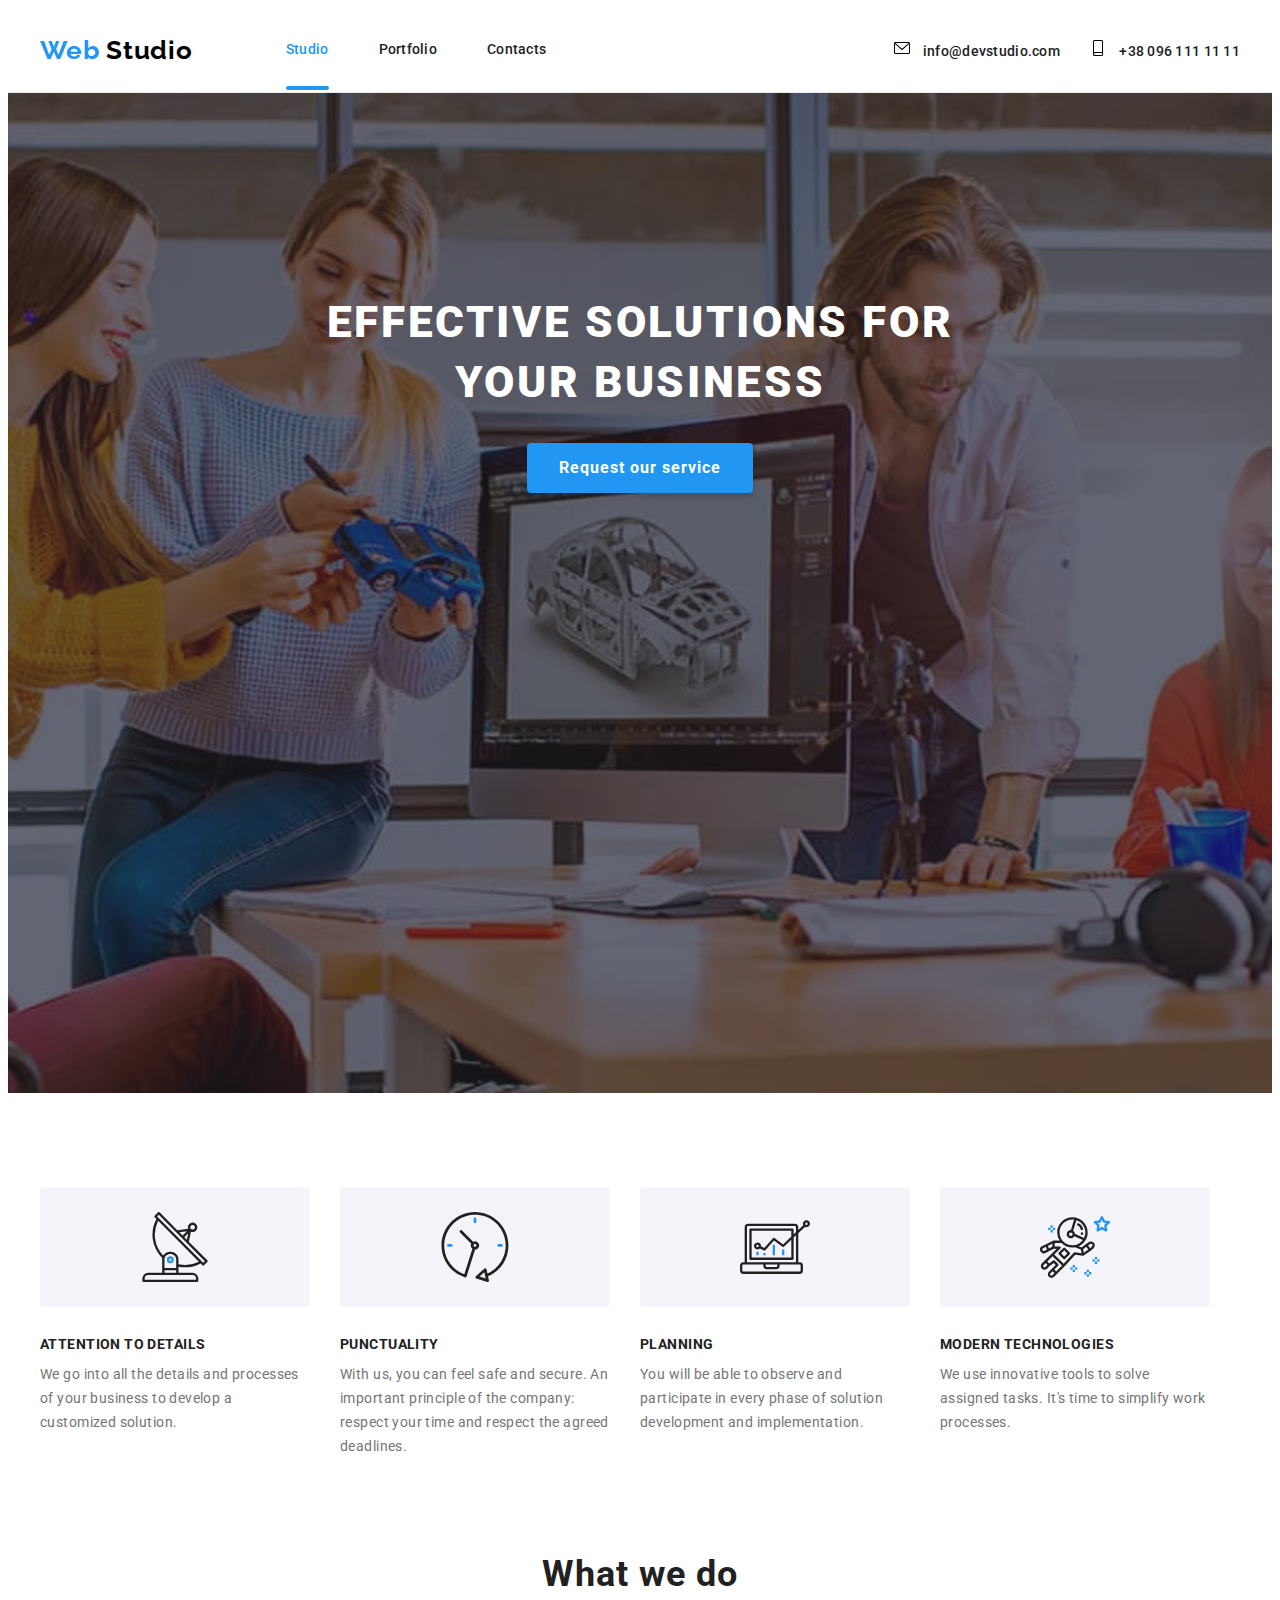
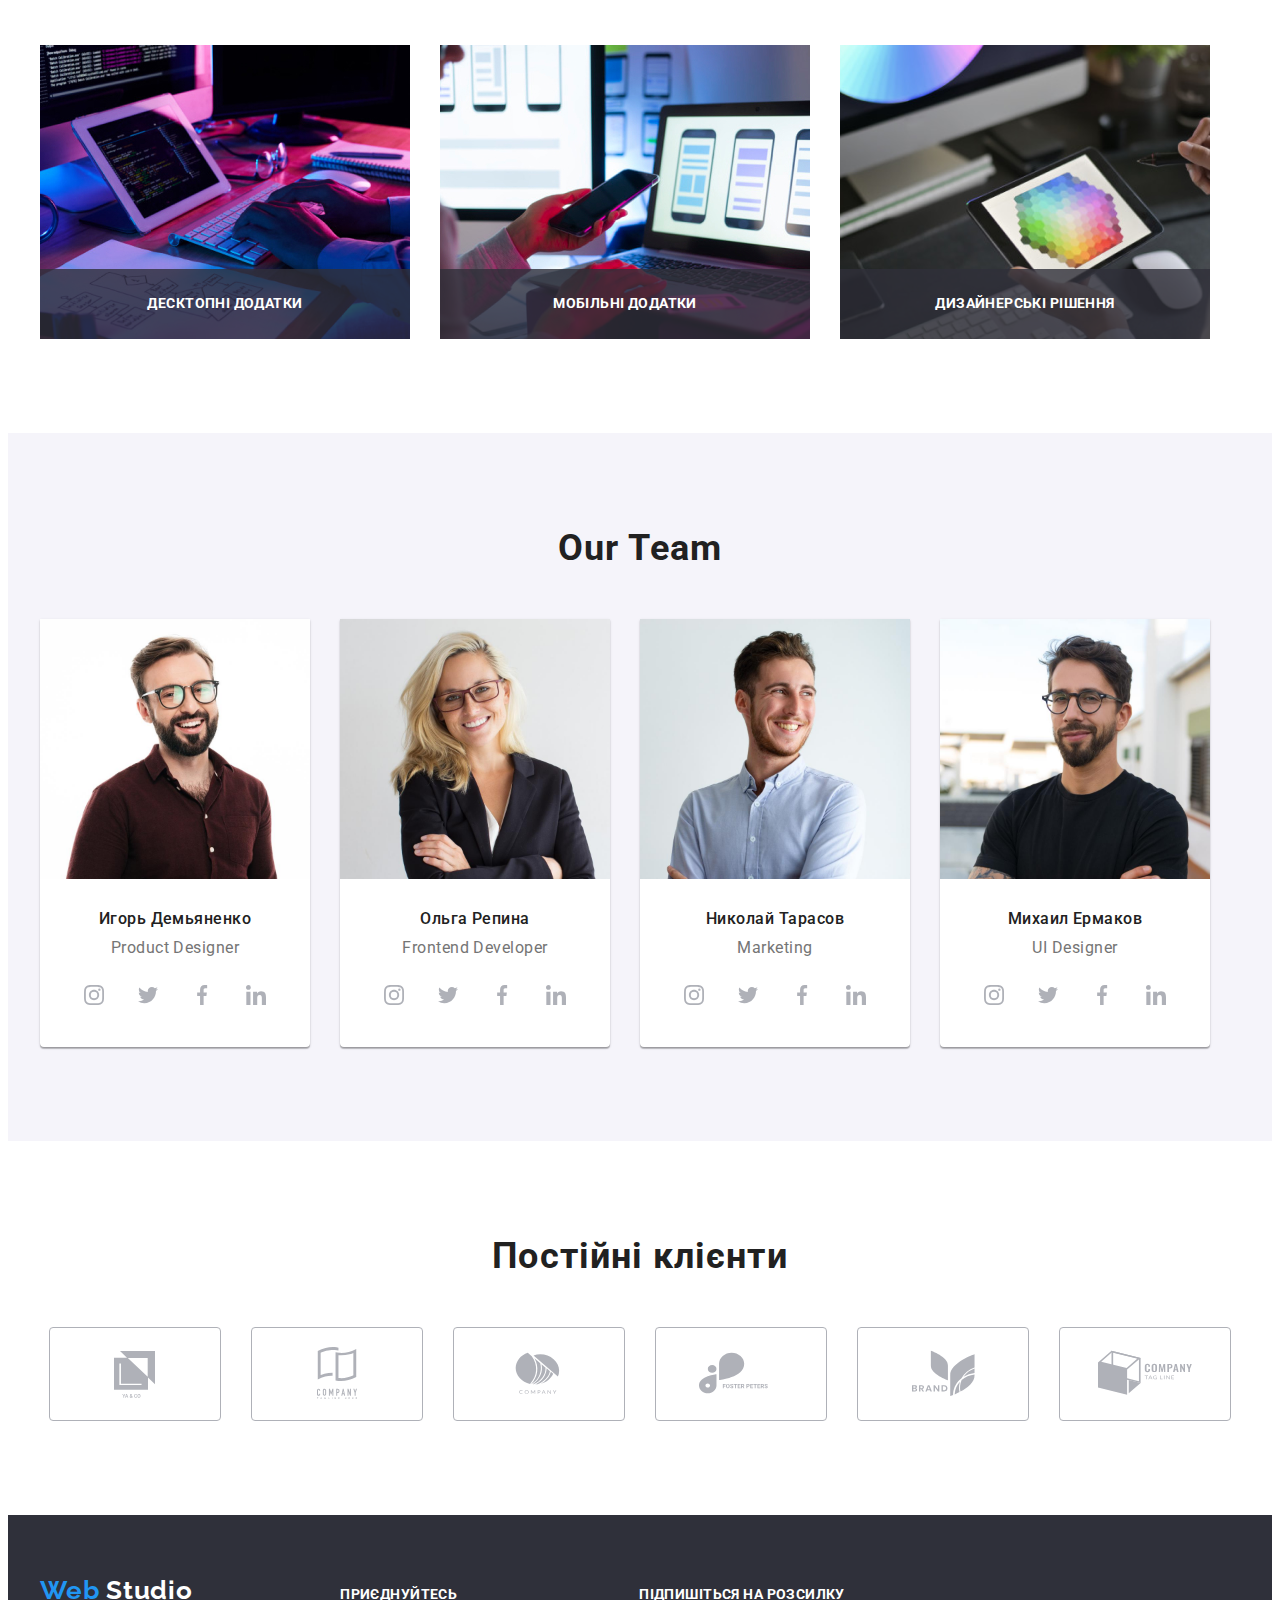
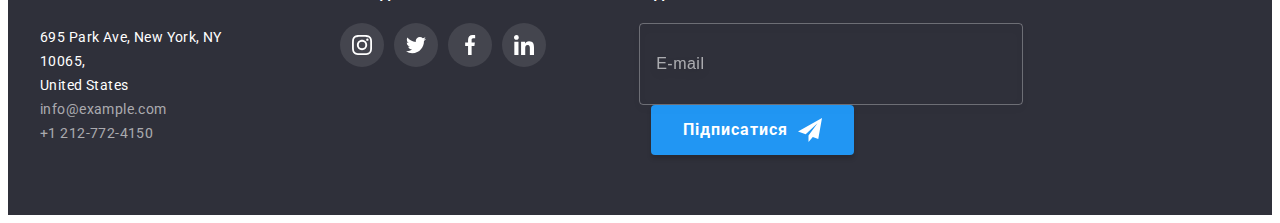
==== index.html @ b2e868fc "Перенес файлы из ДС 06" ====
<!DOCTYPE html>
<html lang="en">
	<head>
		<meta charset="UTF-8" />
		<meta http-equiv="X-UA-Compatible" content="IE=edge" />
		<meta name="viewport" content="width=device-width, initial-scale=1.0" />
		<title>Студия</title>
		<link rel="preconnect" href="https://fonts.googleapis.com" />
		<link rel="preconnect" href="https://fonts.gstatic.com" crossorigin />
		<link
			href="https://fonts.googleapis.com/css2?family=Raleway:wght@700&family=Roboto:wght@400;500;700;900&display=swap"
			rel="stylesheet"
		/>
		<link
			rel="stylesheet"
			href="https://cdnjs.cloudflare.com/ajax/libs/modern-normalize/1.1.0/modern-normalize.min.css"
			integrity="sha512-wpPYUAdjBVSE4KJnH1VR1HeZfpl1ub8YT/NKx4PuQ5NmX2tKuGu6U/JRp5y+Y8XG2tV+wKQpNHVUX03MfMFn9Q=="
			crossorigin="anonymous"
			referrerpolicy="no-referrer"
		/>
		<link rel="stylesheet" href="./css/style.css" />
	</head>
	<body class="page">
		<header class="page-header">
			<div class="container">
				<nav class="main-site-nav">
					<a href="./" class="page-header-logo link">
						Web
						<span>Studio</span>
					</a>
					<ul class="site-nav">
						<li class="item">
							<a href="./" class="site-nav-link current">Studio</a>
						</li>
						<li class="item"><a href="./portfolio.html" class="site-nav-link">Portfolio</a></li>
						<li class="item"><a href="" class="site-nav-link">Contacts</a></li>
					</ul>
				</nav>
				<ul class="auth-nav">
					<li class="item">
						<a href="mailto:info@devstudio.com" class="auth-nav-link">
							<svg class="auth-icons" width="16" height="12">
								<use href="./image/icons.svg#icon-envelope"></use>
							</svg>
							info@devstudio.com
						</a>
					</li>

					<li class="item">
						<a href="tel:+380961111111" class="auth-nav-link">
							<svg class="auth-icons" width="10" height="16">
								<use href="./image/icons.svg#icon-smartphone"></use>
							</svg>
							+38 096 111 11 11
						</a>
					</li>
				</ul>
			</div>
		</header>
		<main>
			<section class="hero-section darkbgr">
				<h1 class="hero-title">
					EFFECTIVE SOLUTIONS FOR
					<br />
					YOUR BUSINESS
				</h1>
				<button data-modal-open type="button" class="hero-button">Request our service</button>
			</section>
			<section class="benefits-section section">
				<div class="container">
					<h2 class="visually-hidden title">Преимущества</h2>
					<ul class="benefits-list">
						<li class="item">
							<div class="benefits-icon">
								<svg width="70" height="70">
									<use href="./image/icons.svg#icon-antenna"></use>
								</svg>
							</div>
							<h3 class="sub-title">ATTENTION TO DETAILS</h3>
							<p class="benefits-section-text">
								We go into all the details and processes of your business to develop a customized solution.
							</p>
						</li>
						<li class="item">
							<div class="benefits-icon">
								<svg width="70" height="70">
									<use href="./image/icons.svg#icon-clock"></use>
								</svg>
							</div>
							<h3 class="sub-title">PUNCTUALITY</h3>
							<p class="benefits-section-text">
								With us, you can feel safe and secure. An important principle of the company: respect your time and
								respect the agreed deadlines.
							</p>
						</li>
						<li class="item">
							<div class="benefits-icon">
								<svg width="70" height="70">
									<use href="./image/icons.svg#icon-diagram"></use>
								</svg>
							</div>
							<h3 class="sub-title">PLANNING</h3>
							<p class="benefits-section-text">
								You will be able to observe and participate in every phase of solution development and implementation.
							</p>
						</li>
						<li class="item">
							<div class="benefits-icon">
								<svg width="70" height="70">
									<use href="./image/icons.svg#icon-astronaut"></use>
								</svg>
							</div>
							<h3 class="sub-title">MODERN TECHNOLOGIES</h3>
							<p class="benefits-section-text">
								We use innovative tools to solve assigned tasks. It's time to simplify work processes.
							</p>
						</li>
					</ul>
				</div>
			</section>
			<section class="work-section section-no-padding">
				<div class="container">
					<h2 class="title">What we do</h2>
					<ul class="work-list">
						<li class="item">
							<img src="./image/box-1.jpg" alt="ipad on the table" width="370" height="294" />
							<div class="black-backgr">
								<p class="black-backgr-title">Десктопні додатки</p>
							</div>
						</li>
						<li class="item">
							<img src="./image/box-2.jpg" alt="iphone in hand" width="370" height="294" />
							<div class="black-backgr">
								<p class="black-backgr-title">Мобільні додатки</p>
							</div>
						</li>
						<li class="item">
							<img src="./image/box-3.png" alt="ipad in hand" width="370" height="294" />
							<div class="black-backgr">
								<p class="black-backgr-title">Дизайнерські рішення</p>
							</div>
						</li>
					</ul>
				</div>
			</section>
			<section class="team-section section">
				<div class="container">
					<h2 class="title">Our Team</h2>
					<ul class="team-list">
						<li class="items">
							<img src="./image/team01.jpg" alt="Product Designer" width="270" height="260" class="team-image" />
							<div class="team-content">
								<h3 class="sub-title">Игорь Демьяненко</h3>
								<p class="team-section-text">Product Designer</p>
								<ul class="team-soc">
									<li class="team-soc-items">
										<a href="" class="team-soc-link">
											<svg class="team-soc-icon" width="20" height="20">
												<use href="./image/icons.svg#icon-instagram"></use>
											</svg>
										</a>
									</li>
									<li class="team-soc-items">
										<a href="" class="team-soc-link">
											<svg class="team-soc-icon" width="20" height="20">
												<use href="./image/icons.svg#icon-twitter"></use>
											</svg>
										</a>
									</li>
									<li class="team-soc-items">
										<a href="" class="team-soc-link">
											<svg class="team-soc-icon" width="20" height="20">
												<use href="./image/icons.svg#icon-facebook"></use>
											</svg>
										</a>
									</li>
									<li class="team-soc-items">
										<a href="" class="team-soc-link">
											<svg class="team-soc-icon" width="20" height="20">
												<use href="./image/icons.svg#icon-linkedin"></use>
											</svg>
										</a>
									</li>
								</ul>
							</div>
						</li>
						<li class="items">
							<img src="./image/team02.jpg" alt="Frontend Developer" width="270" height="260" class="team-image" />
							<div class="team-content">
								<h3 class="sub-title">Ольга Репина</h3>
								<p class="team-section-text">Frontend Developer</p>
								<ul class="team-soc">
									<li class="team-soc-items">
										<a href="" class="team-soc-link">
											<svg class="team-soc-icon" width="20" height="20">
												<use href="./image/icons.svg#icon-instagram"></use>
											</svg>
										</a>
									</li>
									<li class="team-soc-items">
										<a href="" class="team-soc-link">
											<svg class="team-soc-icon" width="20" height="20">
												<use href="./image/icons.svg#icon-twitter"></use>
											</svg>
										</a>
									</li>
									<li class="team-soc-items">
										<a href="" class="team-soc-link">
											<svg class="team-soc-icon" width="20" height="20">
												<use href="./image/icons.svg#icon-facebook"></use>
											</svg>
										</a>
									</li>
									<li class="team-soc-items">
										<a href="" class="team-soc-link">
											<svg class="team-soc-icon" width="20" height="20">
												<use href="./image/icons.svg#icon-linkedin"></use>
											</svg>
										</a>
									</li>
								</ul>
							</div>
						</li>
						<li class="items">
							<img src="./image/team03.jpg" alt="Marketing" width="270" height="260" class="team-image" />
							<div class="team-content">
								<h3 class="sub-title">Николай Тарасов</h3>
								<p class="team-section-text">Marketing</p>
								<ul class="team-soc">
									<li class="team-soc-items">
										<a href="" class="team-soc-link">
											<svg class="team-soc-icon" width="20" height="20">
												<use href="./image/icons.svg#icon-instagram"></use>
											</svg>
										</a>
									</li>
									<li class="team-soc-items">
										<a href="" class="team-soc-link">
											<svg class="team-soc-icon" width="20" height="20">
												<use href="./image/icons.svg#icon-twitter"></use>
											</svg>
										</a>
									</li>
									<li class="team-soc-items">
										<a href="" class="team-soc-link">
											<svg class="team-soc-icon" width="20" height="20">
												<use href="./image/icons.svg#icon-facebook"></use>
											</svg>
										</a>
									</li>
									<li class="team-soc-items">
										<a href="" class="team-soc-link">
											<svg class="team-soc-icon" width="20" height="20">
												<use href="./image/icons.svg#icon-linkedin"></use>
											</svg>
										</a>
									</li>
								</ul>
							</div>
						</li>
						<li class="items">
							<img src="./image/team04.jpg" alt="UI Designer" width="270" height="260" class="team-image" />
							<div class="team-content">
								<h3 class="sub-title">Михаил Ермаков</h3>
								<p class="team-section-text">UI Designer</p>
								<ul class="team-soc">
									<li class="team-soc-items">
										<a href="" class="team-soc-link">
											<svg class="team-soc-icon" width="20" height="20">
												<use href="./image/icons.svg#icon-instagram"></use>
											</svg>
										</a>
									</li>
									<li class="team-soc-items">
										<a href="" class="team-soc-link">
											<svg class="team-soc-icon" width="20" height="20">
												<use href="./image/icons.svg#icon-twitter"></use>
											</svg>
										</a>
									</li>
									<li class="team-soc-items">
										<a href="" class="team-soc-link">
											<svg class="team-soc-icon" width="20" height="20">
												<use href="./image/icons.svg#icon-facebook"></use>
											</svg>
										</a>
									</li>
									<li class="team-soc-items">
										<a href="" class="team-soc-link">
											<svg class="team-soc-icon" width="20" height="20">
												<use href="./image/icons.svg#icon-linkedin"></use>
											</svg>
										</a>
									</li>
								</ul>
							</div>
						</li>
					</ul>
				</div>
			</section>
			<section class="client-section section">
				<div class="container">
					<h2 class="title">Постійні клієнти</h2>
					<ul class="clients">
						<li class="clients-items">
							<a href="" class="clients-link">
								<svg class="clients-icon">
									<use href="./image/icons.svg#icon-Logo0"></use>
								</svg>
							</a>
						</li>
						<li class="clients-items">
							<a href="" class="clients-link">
								<svg class="clients-icon">
									<use href="./image/icons.svg#icon-Logo1"></use>
								</svg>
							</a>
						</li>
						<li class="clients-items">
							<a href="" class="clients-link">
								<svg class="clients-icon">
									<use href="./image/icons.svg#icon-Logo2"></use>
								</svg>
							</a>
						</li>
						<li class="clients-items">
							<a href="" class="clients-link">
								<svg class="clients-icon">
									<use href="./image/icons.svg#icon-Logo3"></use>
								</svg>
							</a>
						</li>
						<li class="clients-items">
							<a href="" class="clients-link">
								<svg class="clients-icon">
									<use href="./image/icons.svg#icon-Logo4"></use>
								</svg>
							</a>
						</li>
						<li class="clients-items">
							<a href="" class="clients-link">
								<svg class="clients-icon">
									<use href="./image/icons.svg#icon-Logo5"></use>
								</svg>
							</a>
						</li>
					</ul>
				</div>
			</section>

			<div data-modal class="backdrop is-hidden">
				<div class="modal">
					<button class="modal-clo" data-modal-close>
						<svg class="modal-icon" width="18" height="18">
							<use href="./image/icons.svg#icon-close-black-18dp-2-1-1"></use>
						</svg>
					</button>
					<form>
						<b class="form-title">Залиште свої дані, ми вам передзвонимо</b>
						<div class="main-form">
							<div class="form-field">
								<label for="name" class="form-label">
									Ім'я
									<span class="input-thumb">
										<input class="form-input" type="text" name="name" id="name" />
										<svg class="form-icon">
											<use href="./image/icons.svg#icon-person-black-18dp-1"></use>
										</svg>
									</span>
								</label>
							</div>
							<div class="form-field">
								<label for="tel">
									Телефон
									<span class="input-thumb">
										<input class="form-input" type="tel" name="tel" id="tel" />
										<svg class="form-icon">
											<use href="./image/icons.svg#icon-phone-black-18dp-1"></use>
										</svg>
									</span>
								</label>
							</div>
							<div class="form-field">
								<label for="mail">
									Пошта
									<span class="input-thumb">
										<input class="form-input" type="email" name="mail" id="mail" />
										<svg class="form-icon">
											<use href="./image/icons.svg#icon-email-black-18dp-1"></use>
										</svg>
									</span>
								</label>
							</div>
							<div class="form-field">
								<label for="comment">Коментар</label>
								<textarea
									class="form-input"
									name="comment"
									id="comment"
									cols="30"
									rows="10"
									placeholder="Введіть текст"
								></textarea>
							</div>
						</div>

						<label class="form-argiment" for="agriment">
							<input class="checkbox" type="checkbox" name="agriment" value="agriment" id="agriment" />
							<span class="check-pict"></span>
							<span>Погоджуюся з розсилкою та приймаю</span>
							<a class="link-agriment" href="">Умови договору</a>
						</label>

						<div class="bottom-field"><button class="hero-button" type="submit">Отправить</button></div>
					</form>
				</div>
			</div>
		</main>

		<footer class="footer darkbgr">
			<div class="container">
				<div class="footer-box">
					<div class="footer-left">
						<a href="./" class="footer-logo link">
							Web
							<span>Studio</span>
						</a>
						<address>
							<p class="address-text">
								695 Park Ave, New York, NY 10065,
								<br />
								United States
							</p>

							<ul class="contacts">
								<li><a href="mailto:info@example.com" class="address-link link">info@example.com</a></li>
								<li><a href="tel:+12127724150" class="address-link link">+1 212-772-4150</a></li>
							</ul>
						</address>
					</div>
					<div class="footer-center">
						<h3 class="sub-title footer-title">приєднуйтесь</h3>
						<ul class="footer-soc">
							<li class="footer-soc-items">
								<a href="" class="footer-soc-link">
									<svg class="footer-soc-icon" width="20" height="20">
										<use href="./image/icons.svg#icon-instagram"></use>
									</svg>
								</a>
							</li>
							<li class="footer-soc-items">
								<a href="" class="footer-soc-link">
									<svg class="footer-soc-icon" width="20" height="20">
										<use href="./image/icons.svg#icon-twitter"></use>
									</svg>
								</a>
							</li>
							<li class="footer-soc-items">
								<a href="" class="footer-soc-link">
									<svg class="footer-soc-icon" width="20" height="20">
										<use href="./image/icons.svg#icon-facebook"></use>
									</svg>
								</a>
							</li>
							<li class="footer-soc-items">
								<a href="" class="footer-soc-link">
									<svg class="footer-soc-icon" width="20" height="20">
										<use href="./image/icons.svg#icon-linkedin"></use>
									</svg>
								</a>
							</li>
						</ul>
					</div>
					<div class="footer-right">
						<h3 class="sub-title footer-title">Підпишіться на розсилку</h3>
						<input class="subscr-form" type="email" name="subscr-form" placeholder="E-mail" />
						<button class="hero-button footer-btn-mrg" type="submit">
							<span class="subscr-thump">
								Підписатися
								<span class="subscr-icon-box">
									<svg class="subscr-icon" width="24" height="24">
										<use href="./image/icons.svg#icon-icon-send"></use>
									</svg>
								</span>
							</span>
						</button>
					</div>
				</div>
			</div>
		</footer>

		<script src="./js/modal.js"></script>
	</body>
</html>
---- css/style.css ----
:root {
	--title-text-color: #212121;
	--primary-text-color: #757575;
	--accent: #2196f3;
	--secondary-background-color: #2f303a;
	--primary-bg-color: #ffffff;
	--icon-gray: #afb1b8;
}

/* основной цвет текста #212121 */
/* вторичный цвет текста #757575 */
/* акцент #2196F3 */
/* вторичный цвет фона #2F303A */

p,
h1,
h2,
h3,
h4,
h5,
h6 {
	margin: 0;
}

ul,
ol {
	margin: 0;
	padding-left: 0;
	list-style: none;
}

address {
	font-style: normal;
}

a {
	color: currentColor;
	text-decoration: none;
}

button {
	cursor: pointer;
}

img {
	display: block;
	max-width: 100%;
	height: auto;
}

body {
	background-color: var(--primary-bg-color);
	color: var(--primary-text-color);
	font-family: Roboto, sans-serif;
}

.link {
	text-decoration: none;
}

.container {
	width: 100%;
	max-width: 1200px;
	/* width: 1200px; */
	margin-left: auto;
	margin-right: auto;
	padding-left: 15px;
	padding-right: 15px;
	/* outline: 2px solid red;*/
}

.visually-hidden {
	position: absolute;
	white-space: nowrap;
	width: 1px;
	height: 1px;
	overflow: hidden;
	border: 0;
	padding: 0;
	clip: rect(0 0 0 0);
	clip-path: inset(50%);
	margin: -1px;
}

.page-header {
	border-bottom: 1px solid #ececec;
}

.page-header > .container,
.site-nav,
.auth-nav,
.main-site-nav {
	display: flex;
	align-items: center;
}

/* .page-header > .container {
	justify-content: center;
} */

/* Site-logo */
.page-header-logo {
	color: var(--accent);
	font-family: Raleway, sans-serif;
	font-weight: 700;
	font-size: 26px;
	line-height: 1.19;
	letter-spacing: 0.03em;
	margin-right: 93px;

	transition-property: opacity;
	transition-duration: 250ms;
	transition-timing-function: cubic-bezier(0.4, 0, 0.2, 1);
}

.page-header-logo span {
	color: #000;
}

.page-header-logo:hover,
.page-header-logo:focus {
	opacity: 0.5;
}

/* Site-nav */

.site-nav {
	gap: 50px;
}

.auth-nav {
	margin-left: auto;
	gap: 30px;
}

.auth-nav-link {
	display: flex;
	display: block;
	align-items: center;
	color: var(--primary-text-color);
}

.auth-icons {
	margin-right: 10px;
	width: 16px;
	height: 16px;
}

.site-nav-link,
.auth-nav-link {
	display: block;
	padding-top: 32px;
	padding-bottom: 32px;
	position: relative;

	color: var(--title-text-color);

	font-weight: 500;
	font-size: 14px;
	line-height: 1.14;
	letter-spacing: 0.02em;

	transition-property: color;
	transition-duration: 250ms;
	transition-timing-function: cubic-bezier(0.4, 0, 0.2, 1);
}

.site-nav-link::after {
	content: "";
	position: absolute;
	left: 0;
	bottom: 0;
	display: block;

	width: 100%;
	height: 4px;
	border-radius: 2px;

	background-color: var(--accent);
	transform: scaleX(0);

	transition-property: transform;
	transition-duration: 250ms;
	transition-timing-function: cubic-bezier(0.4, 0, 0.2, 1);
}

.site-nav-link:hover::after {
	transform: scaleX(1);
}

.site-nav-link:hover,
.site-nav-link:focus {
	color: var(--accent);
}

.auth-nav-link:hover,
.auth-nav-link:focus {
	color: var(--accent);
	fill: var(--accent);
}

.current {
	position: relative;
	color: var(--accent);
}

.current::after {
	content: "";
	position: absolute;
	left: 0;
	display: block;

	width: 100%;
	height: 4px;
	border-radius: 2px;

	background-color: var(--accent);

	transform: scaleX(1);
}

/* Hero */

.hero-section {
	max-width: 1600px;
	height: 600px;
	margin-left: auto;
	margin-right: auto;
	padding: 200px 0px;
	text-align: center;

	background-image: linear-gradient(to right, rgba(47, 48, 58, 0.4), rgba(47, 48, 58, 0.4)),
		url("../image/hero-image.jpg");
	background-size: cover;
	background-repeat: no-repeat;
	background-position: center;
	background-color: var(--secondary-background-color);
}

.hero-title {
	color: var(--primary-bg-color);
	/*outline: 2px solid greenyellow;*/
	font-style: normal;
	font-weight: 900;
	font-size: 44px;
	line-height: 1.36;
	letter-spacing: 0.06em;
	text-transform: uppercase;
	margin-bottom: 30px;
}

.hero-button {
	display: inline-block;
	border: none;
	border-radius: 4px;
	padding: 10px 32px;
	min-width: 200px;

	color: var(--primary-bg-color);
	background-color: var(--accent);
	box-shadow: 0px 4px 4px rgba(0, 0, 0, 0.15);

	font-weight: 700;
	font-size: 16px;
	line-height: 1.89;
	align-items: center;
	letter-spacing: 0.06em;
	font-family: inherit;

	transition-property: border;
	transition-duration: 250ms;
	transition-timing-function: cubic-bezier(0.4, 0, 0.2, 1);
}

.hero-button:hover,
.hero-button:focus {
	cursor: pointer;
	/* border: 2px solid var(--accent); */
}

.section {
	padding-top: 94px;
	padding-bottom: 94px;
}

.section-no-padding {
	padding-bottom: 94px;
}

/* sections title */
.benefits-section .title,
.work-section .title,
.team-section .title,
.client-section .title {
	color: var(--title-text-color);
	font-style: normal;
	font-weight: 700;
	font-size: 36px;
	line-height: 1.17;
	text-align: center;
	letter-spacing: 0.03em;
	margin-bottom: 50px;
}

/* benefits-section */

.benefits-list {
	display: flex;
	gap: 30px;
}

.benefits-list .item {
	width: calc((100%-90px) / 4);
	max-width: 270px;
	/*	outline: 2px solid orange;*/
}

.benefits-icon {
	display: flex;
	align-items: center;
	justify-content: center;
	width: 270px;
	height: 120px;
	background-color: #f5f4fa;
	border-radius: 4px;
	margin-bottom: 30px;
}

.benefits-section .sub-title {
	color: var(--title-text-color);
	font-style: normal;
	font-weight: 700;
	font-size: 14px;
	line-height: 1.14;
	letter-spacing: 0.03em;
	text-transform: uppercase;
	margin-bottom: 10px;
}

.benefits-section-text {
	color: var(--primary-text-color);
	font-size: 14px;
	line-height: 1.71;
	letter-spacing: 0.03em;
}

/* work-section */

.work-list {
	display: flex;
	margin: -15px;
}

.work-list .item {
	width: 370px;
	margin: 15px;
	position: relative;
}

.black-backgr {
	width: 370px;
	height: 70px;
	background-color: rgba(47, 48, 58, 0.8);
	position: absolute;
	left: 0;
	bottom: 0;
}

.black-backgr-title {
	padding: 27px 0px;
	font-weight: 700;
	font-size: 14px;
	line-height: 1.14;
	text-align: center;
	letter-spacing: 0.03em;
	text-transform: uppercase;
	color: #ffffff;
}

/* team-section */

.team-section {
	background-color: #f5f4fa;
}

.team-list {
	display: flex;
	margin: -15px;
}

.team-list .items {
	width: 270px;
	margin: 15px;
	background-color: var(--primary-bg-color);

	box-shadow: 0px 1px 3px rgba(0, 0, 0, 0.12), 0px 1px 1px rgba(0, 0, 0, 0.14), 0px 2px 1px rgba(0, 0, 0, 0.2);
	border-radius: 0px 0px 4px 4px;
}

.team-content {
	padding: 30px 32px;
}

.team-section .sub-title {
	color: var(--title-text-color);
	font-style: normal;
	font-weight: 500;
	font-size: 16px;
	line-height: 1.19;
	text-align: center;
	letter-spacing: 0.03em;
	margin-bottom: 10px;
}

.team-section-text {
	font-size: 16px;
	line-height: 1.19;
	text-align: center;
	letter-spacing: 0.03em;
	margin-bottom: 16px;
}

.team-soc {
	display: flex;
	justify-content: center;
	gap: 10px;
	/*margin-left: auto;
	margin-right: auto;*/
}

.team-soc-link {
	width: 44px;
	height: 44px;
	border-radius: 50%;
	display: block;
	background-color: var(--primary-bg-color);
	display: flex;
	justify-content: center;
	align-items: center;

	transition-property: background-color;
	transition-duration: 250ms;
	transition-timing-function: cubic-bezier(0.4, 0, 0.2, 1);
}

.team-soc-icon {
	fill: var(--icon-gray);

	transition-property: fill;
	transition-duration: 250ms;
	transition-timing-function: cubic-bezier(0.4, 0, 0.2, 1);
}

.team-soc-link:hover,
.team-soc-link:focus {
	background-color: var(--accent);
}

.team-soc-link:hover .team-soc-icon,
.team-soc-link:focus .team-soc-icon {
	fill: var(--primary-bg-color);
}

/* clients-section */

.clients {
	display: flex;
	justify-content: center;
	gap: 30px;
	/*outline: 2px solid greenyellow;*/
}

.clients-link {
	width: 170px;
	height: 92px;
	border: 1px solid var(--icon-gray);
	border-radius: 4px;
	display: block;
	background-color: var(--primary-bg-color);

	display: flex;
	justify-content: center;
	align-items: center;

	transition-property: border;
	transition-duration: 250ms;
	transition-timing-function: cubic-bezier(0.4, 0, 0.2, 1);
}

.clients-icon {
	fill: var(--icon-gray);
	width: 106px;

	transition-property: fill;
	transition-duration: 250ms;
	transition-timing-function: cubic-bezier(0.4, 0, 0.2, 1);
}

.clients-link:hover,
.clients-link:focus {
	border: 1px solid var(--accent);
}

.clients-link:hover .clients-icon,
.clients-link:focus .clients-icon {
	fill: var(--accent);
}

/* address */
.footer {
	padding: 60px 0px;
	background-color: #2f303a;
}

/* Site-logo */
.footer-logo {
	color: var(--accent);
	font-family: Raleway, sans-serif;
	font-weight: 700;
	font-size: 26px;
	line-height: 1.19;
	letter-spacing: 0.03em;
	display: inline-block;
	margin-bottom: 20px;

	transition-property: opacity;
	transition-duration: 250ms;
	transition-timing-function: cubic-bezier(0.4, 0, 0.2, 1);
}

.footer-logo span {
	color: var(--primary-bg-color);
}

.footer-logo:hover,
.footer-logo:focus {
	opacity: 0.6;
}

.address-text {
	color: #ffffff;
	font-size: 14px;
	line-height: 1.71;
	letter-spacing: 0.03em;
	font-style: normal;
}

.address-link {
	color: rgba(255, 255, 255, 0.6);
	font-weight: 400;
	font-size: 14px;
	line-height: 1.71;
	letter-spacing: 0.03em;

	transition-property: color;
	transition-duration: 250ms;
	transition-timing-function: cubic-bezier(0.4, 0, 0.2, 1);
}

.address-link:hover,
.address-link:focus {
	color: #ffffff;
}

.footer-title {
	font-family: "Roboto";
	font-style: normal;
	font-weight: 700;
	font-size: 14px;
	line-height: 1.14;
	letter-spacing: 0.03em;
	text-transform: uppercase;
	color: var(--primary-bg-color);
	margin-top: 12px;
	margin-bottom: 20px;
}

.footer-soc {
	display: flex;
	justify-content: left;
	gap: 10px;
	/*margin-left: auto;
	margin-right: auto;*/
}

.footer-soc-link {
	width: 44px;
	height: 44px;
	border-radius: 50%;
	display: block;
	background-color: rgba(255, 255, 255, 0.1);
	display: flex;
	justify-content: center;
	align-items: center;

	transition-property: background-color;
	transition-duration: 250ms;
	transition-timing-function: cubic-bezier(0.4, 0, 0.2, 1);
}

.footer-soc-icon {
	fill: var(--primary-bg-color);
}

.footer-soc-link:hover,
.footer-soc-link:focus {
	background-color: var(--accent);
}

.footer-soc-link:hover .team-soc-icon,
.footer-soc-link:focus .team-soc-icon {
	fill: var(--primary-bg-color);
}

.footer-box {
	display: flex;
}

.footer-center {
	margin-left: 70px;
}

.footer-right {
	margin-left: 93px;
}

.subscr-form {
	padding: 15px 16px;

	width: 350px;
	height: 50px;

	background-color: transparent;
	border: 1px solid rgba(255, 255, 255, 0.3);
	filter: drop-shadow(0px 4px 4px rgba(0, 0, 0, 0.15));
	border-radius: 4px;
	color: #ffffff;
}

.subscr-form::placeholder {
	font-weight: 400;
	font-size: 16px;
	line-height: 1.25;
	letter-spacing: 0.03em;
	color: rgba(255, 255, 255, 0.6);
}

.subscr-icon-box {
	width: 24px;
	height: 24px;
}

.subscr-icon {
	fill: #ffffff;
}

.subscr-thump {
	display: inline-block;
	display: flex;
	align-items: center;
	gap: 10px;
}

.footer-btn-mrg {
	margin-left: 12px;
}

/* portfolio page */

/* filter section */

.filter-list {
	display: flex;
	justify-content: center;
	align-items: center;
}

.filter-button {
	display: block;
	border: none;
	border-radius: 4px;
	padding: 6px 22px;
	margin-right: 8px;
	margin-bottom: 56px;

	color: var(--title-text-color);
	background-color: #f5f4fa;

	font-weight: 500;
	font-size: 16px;
	line-height: 1.63;
	text-align: center;
	letter-spacing: 0.03em;
	font-family: inherit;
	border: none;

	transition-property: background-color;
	transition-duration: 250ms;
	transition-timing-function: cubic-bezier(0.4, 0, 0.2, 1);
}

.filter-button:hover,
.filter-button:focus {
	background-color: var(--accent);
	color: var(--primary-bg-color);
	box-shadow: 0px 1px 3px rgba(0, 0, 0, 0.12), 0px 1px 1px rgba(0, 0, 0, 0.14), 0px 2px 1px rgba(0, 0, 0, 0.2);

	cursor: pointer;
}

/* cards */

.card-set {
	display: flex;
	flex-wrap: wrap;
	justify-content: center;
	align-items: center;
	margin: -15px;
}

.card-set > .item {
	flex-basis: calc(100% / 3 -30px);
	margin: 15px;
}

.card-thumb {
	display: inline-block;
	position: relative;
	overflow: hidden;
}

/* .card-thumb::before {
	position: absolute;
	content: "";
	top: 0;
	left: 0;

	width: 100%;
	height: 100%;
	background-color: var(--accent);
	opacity: 0;
} */

.blue-bcgr {
	position: absolute;
	top: 0;
	left: 0;

	width: 100%;
	height: 100%;
	padding: 63px 24px;

	background-color: var(--accent);
	opacity: 0.9;

	transform: translateY(100%);

	transition-property: transform;
	transition-duration: 250ms;
	transition-timing-function: cubic-bezier(0.4, 0, 0.2, 1);
}

.blue-text {
	font-weight: 400;
	font-size: 18px;
	line-height: 1.56;
	letter-spacing: 0.03em;

	color: #ffffff;
}

.filter-section .card-header {
	margin-bottom: 4px;

	color: var(--title-text-color);
	font-style: normal;
	font-weight: 700;
	font-size: 18px;
	line-height: 2;
	letter-spacing: 0.06em;
}

.card .card-text {
	font-weight: 400;
	font-size: 16px;
	line-height: 1.88;
	letter-spacing: 0.03em;
}

.card-content {
	padding: 20px 24px;
	border: 1px solid #eeeeee;
}

.card-set > .item:hover {
	box-shadow: 0px 1px 3px rgba(0, 0, 0, 0.12), 0px 1px 1px rgba(0, 0, 0, 0.14), 0px 2px 1px rgba(0, 0, 0, 0.2);
}

.card-set > .item:hover .blue-bcgr {
	transform: translateY(0%);
}

/* modal */

.backdrop {
	position: fixed;
	top: 0;
	left: 0;
	width: 100%;
	height: 100%;
	background-color: rgba(0, 0, 0, 0.2);

	transition: opacity 250ms cubic-bezier(0.4, 0, 0.2, 1), visibility 250ms cubic-bezier(0.4, 0, 0.2, 1);
}

.backdrop.is-hidden {
	opacity: 0;
	pointer-events: none;
	visibility: hidden;
}

.backdrop.is-hidden .modal {
	transform: translate(-50%, -50%) scale(0.8);
}

.modal {
	position: absolute;
	top: 50%;
	left: 50%;
	transform: translate(-50%, -50%) scale(1);

	min-width: 528px;
	min-height: 581px;
	padding: 40px;

	box-shadow: 0px 1px 3px rgba(0, 0, 0, 0.12), 0px 1px 1px rgba(0, 0, 0, 0.14), 0px 2px 1px rgba(0, 0, 0, 0.2);
	border-radius: 4px;
	background-color: #ffffff;

	transition: transform 250ms cubic-bezier(0.4, 0, 0.2, 1);
}

.modal-clo {
	position: absolute;
	top: 8px;
	right: 8px;

	width: 30px;
	height: 30px;

	background-color: #ffffff;
	border: 1px solid rgba(0, 0, 0, 0.1);
	border-radius: 50%;
}

.modal-icon {
	position: absolute;
	top: 50%;
	left: 50%;
	transform: translate(-50%, -50%);
	fill: #000;
}

.modal-icon:hover {
	fill: var(--accent);
}

.form {
	position: absolute;
}

.form-title {
	display: block;
	margin-bottom: 12px;

	font-style: normal;
	font-weight: 700;
	font-size: 20px;
	line-height: 1.15;
	text-align: center;
	letter-spacing: 0.03em;

	color: var(--title-text-color);
}

.form-field {
	display: flex;

	flex-direction: column;
	margin-bottom: 10px;

	width: 100%;
}

.form-field label {
	display: block;
	font-weight: 400;
	font-size: 12px;
	line-height: 1.17;
	letter-spacing: 0.01em;

	color: #757575;
}

.input-thumb {
	position: relative;
}

.form-input {
	padding: 12px 42px;
	width: 100%;
	margin-top: 4px;
	margin-bottom: 10px;

	font-style: normal;
	font-weight: 400;
	font-size: 12px;
	line-height: 1.17;
	letter-spacing: 0.01em;

	outline: transparent;
	color: #757575;
	border: 1px solid rgba(33, 33, 33, 0.2);
	border-radius: 4px;

	transition: border 250ms cubic-bezier(0.4, 0, 0.2, 1);
}

.form-icon {
	position: absolute;
	top: 50%;
	left: 12px;

	width: 18px;
	height: 18px;
	fill: var(--title-text-color);

	transform: translateY(-50%);
	transition: fill 250ms cubic-bezier(0.4, 0, 0.2, 1);
}

.form-input:focus + .form-icon {
	fill: var(--accent);
}

.form-input:focus {
	background-origin: border-box;
	border: 1px solid var(--accent);
}

.form-field textarea {
	padding: 16px 12px;
	resize: none;

	width: 448px;
	max-height: 120px;

	color: #757575;
	border: 1px solid rgba(33, 33, 33, 0.2);
	border-radius: 4px;
}

.form-field textarea::placeholder {
	color: rgba(117, 117, 117, 0.5);
}

.form-argiment {
	position: relative;
	display: block;
	display: flex;
	margin-top: 20px;
	margin-bottom: 30px;
	justify-content: center;
	align-items: center;
	gap: 4px;

	font-weight: 400;
	font-size: 14px;
	line-height: 1.71;
	letter-spacing: 0.03em;

	color: #757575;
}

.form-argiment span {
	margin-left: 8.38px;
}

.link-agriment {
	color: var(--accent);
	text-decoration: underline;
}

.checkbox {
	-webkit-appearance: none;
	-moz-appearance: none;
	appearance: none;
	display: block;

	position: absolute;
	top: 50%;
	left: 0;
	transform: translateY(-50%);
}

.check-pict {
	display: block;
	position: absolute;
	top: 50%;
	left: 0;
	margin-left: 12px;
	width: 16px;
	height: 15px;
	transform: translateY(-50%);

	border: 2px solid var(--title-text-color);
	border-radius: 2px;
}

.checkbox:checked + .check-pict {
	background-image: url(../image/icon-check.svg);
	background-size: contain;
	background-origin: border-box;
	border: none;
	fill: #2196f3;
}

.bottom-field {
	text-align: center;
}
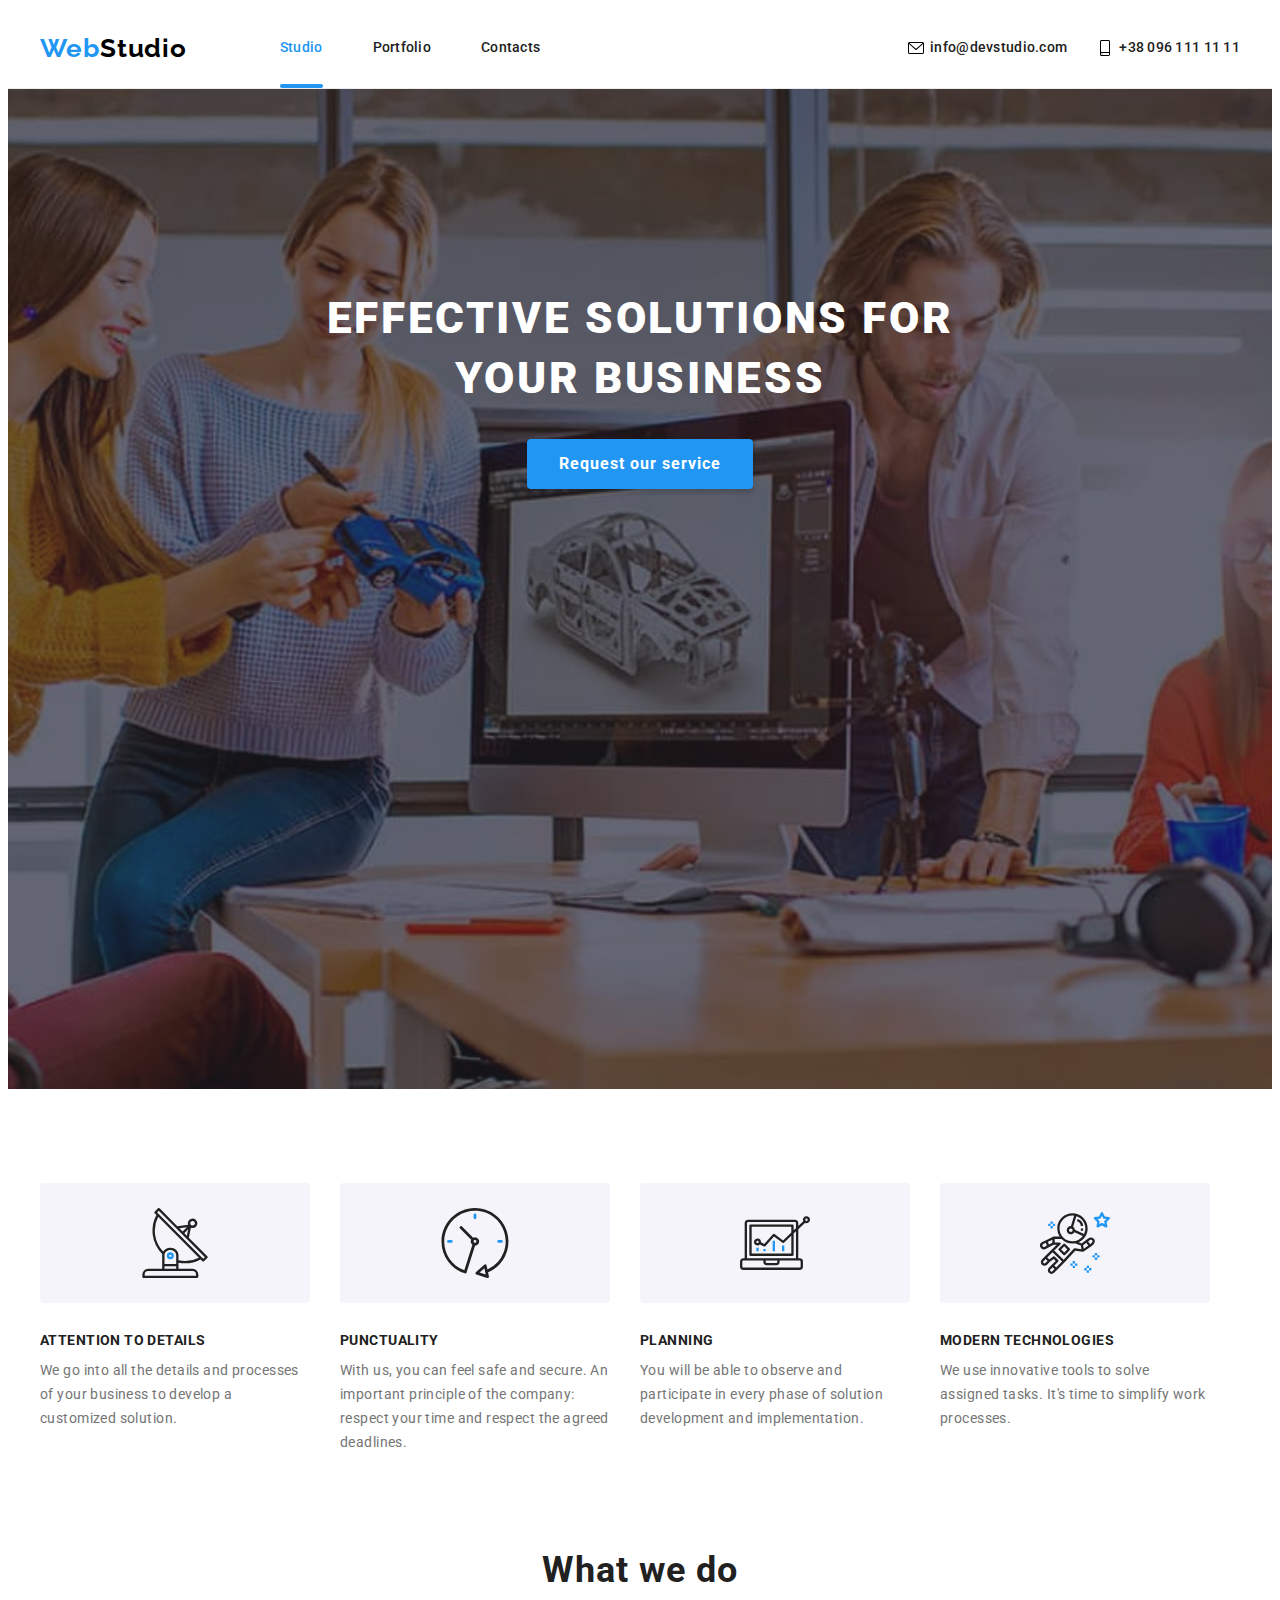
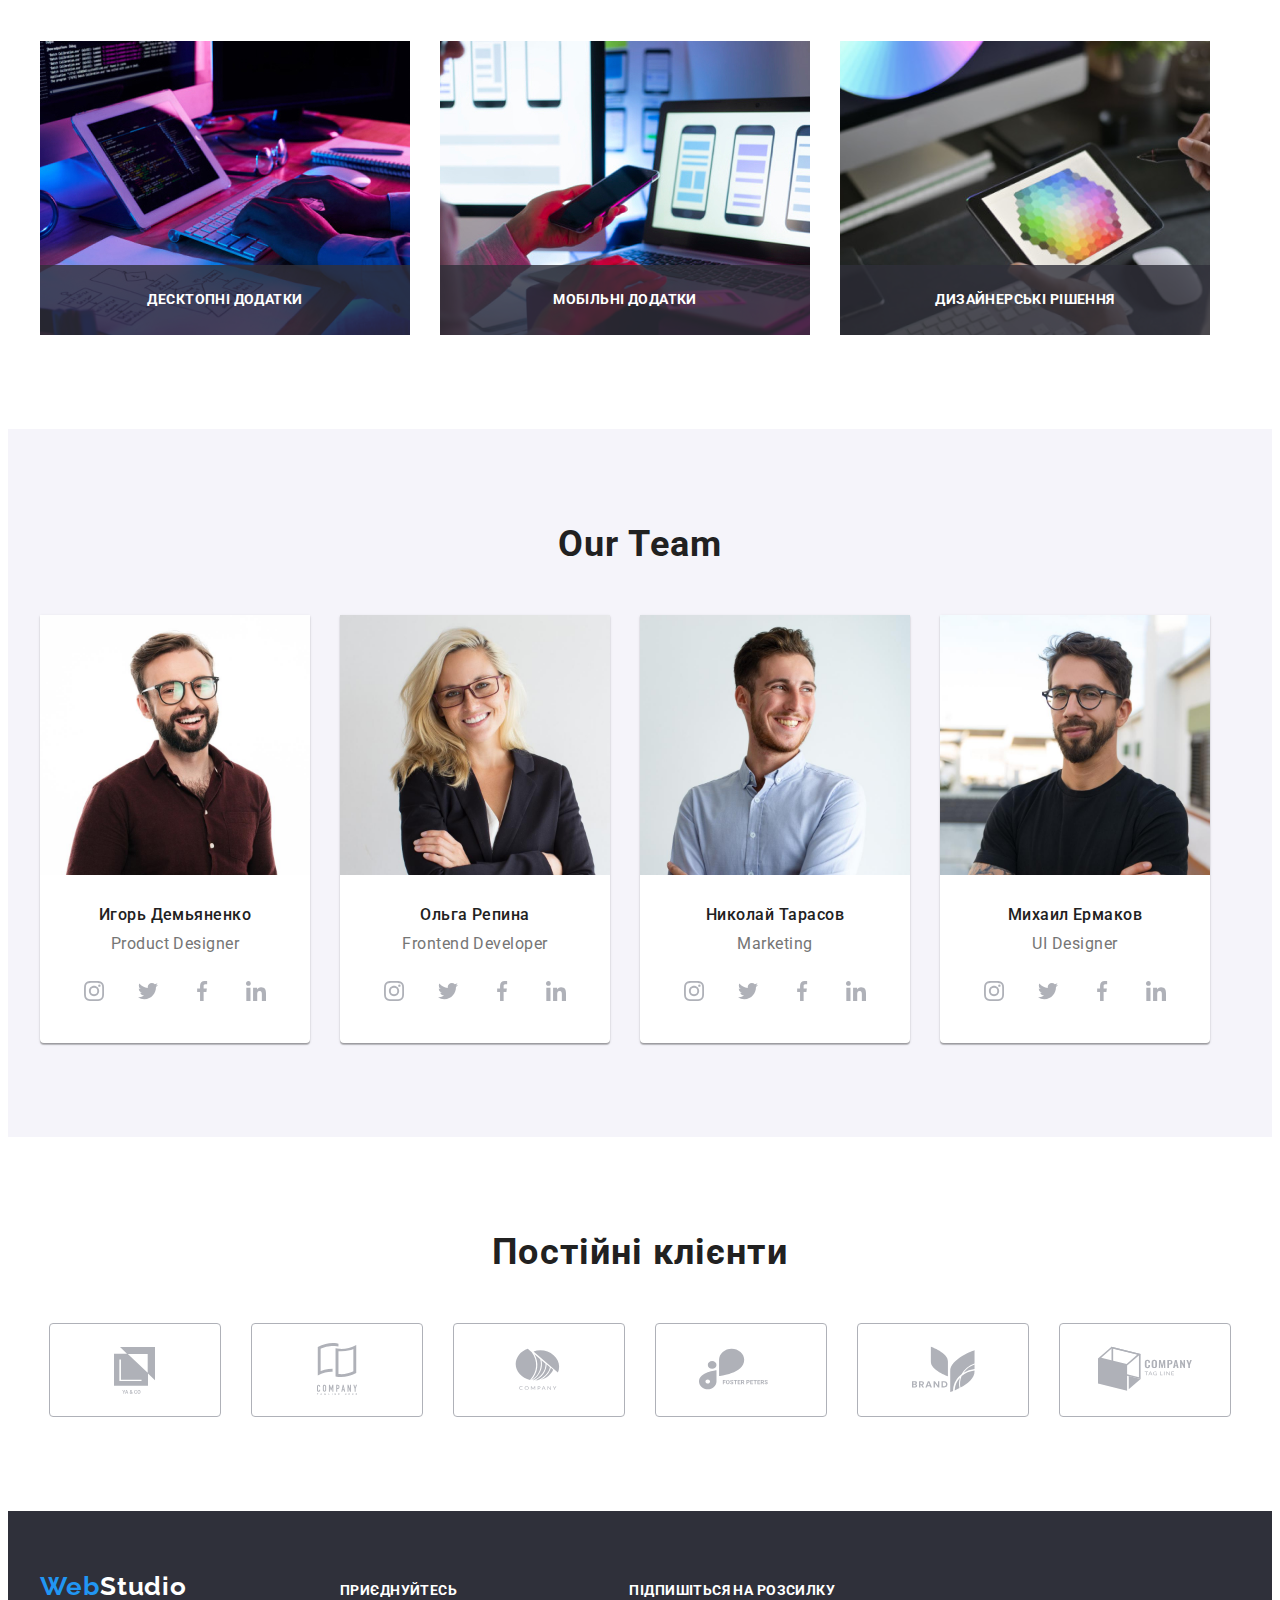
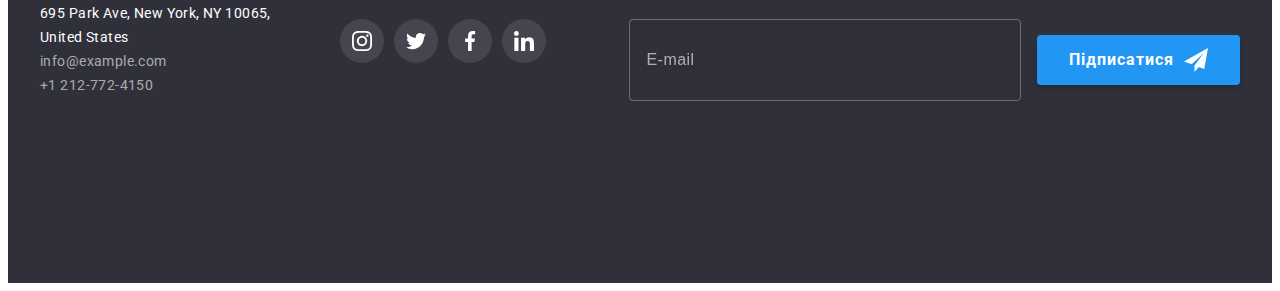
==== commit 74320afe: "добавил SASS и ВЕМ на main" ====
--- a/index.html
+++ b/index.html
@@ -18,165 +18,166 @@
 			crossorigin="anonymous"
 			referrerpolicy="no-referrer"
 		/>
-		<link rel="stylesheet" href="./css/style.css" />
+		<!--		<link rel="stylesheet" href="./css/style.css" /> -->
+		<link rel="stylesheet" href="./css/main.min.css" />
 	</head>
 	<body class="page">
-		<header class="page-header">
+		<header class="header">
 			<div class="container">
-				<nav class="main-site-nav">
-					<a href="./" class="page-header-logo link">
+				<nav class="navigation">
+					<a href="./" class="logo link">
 						Web
 						<span>Studio</span>
 					</a>
-					<ul class="site-nav">
-						<li class="item">
-							<a href="./" class="site-nav-link current">Studio</a>
-						</li>
-						<li class="item"><a href="./portfolio.html" class="site-nav-link">Portfolio</a></li>
-						<li class="item"><a href="" class="site-nav-link">Contacts</a></li>
+					<ul class="navigation__list">
+						<li class="item">
+							<a href="./" class="navigation__link current">Studio</a>
+						</li>
+						<li class="item"><a href="./portfolio.html" class="navigation__link">Portfolio</a></li>
+						<li class="item"><a href="" class="navigation__link">Contacts</a></li>
 					</ul>
 				</nav>
-				<ul class="auth-nav">
-					<li class="item">
-						<a href="mailto:info@devstudio.com" class="auth-nav-link">
-							<svg class="auth-icons" width="16" height="12">
+				<ul class="contacts">
+					<li class="contacts__item">
+						<a href="mailto:info@devstudio.com" class="contacts__link">
+							<svg class="contacts__icon" width="16" height="12">
 								<use href="./image/icons.svg#icon-envelope"></use>
 							</svg>
-							info@devstudio.com
+							<span class="contacts__text">info@devstudio.com</span>
 						</a>
 					</li>
 
-					<li class="item">
-						<a href="tel:+380961111111" class="auth-nav-link">
-							<svg class="auth-icons" width="10" height="16">
+					<li class="contacts__item">
+						<a href="tel:+380961111111" class="contacts__link">
+							<svg class="contacts__icon" width="10" height="16">
 								<use href="./image/icons.svg#icon-smartphone"></use>
 							</svg>
-							+38 096 111 11 11
+							<span class="contacts__text">+38 096 111 11 11</span>
 						</a>
 					</li>
 				</ul>
 			</div>
 		</header>
 		<main>
-			<section class="hero-section darkbgr">
-				<h1 class="hero-title">
+			<section class="hero darkbgr">
+				<h1 class="hero__title">
 					EFFECTIVE SOLUTIONS FOR
 					<br />
 					YOUR BUSINESS
 				</h1>
-				<button data-modal-open type="button" class="hero-button">Request our service</button>
+				<button data-modal-open type="button" class="btn">Request our service</button>
 			</section>
-			<section class="benefits-section section">
+			<section class="benefits section">
 				<div class="container">
 					<h2 class="visually-hidden title">Преимущества</h2>
-					<ul class="benefits-list">
-						<li class="item">
-							<div class="benefits-icon">
+					<ul class="benefits__list">
+						<li class="item">
+							<div class="benefits__icon">
 								<svg width="70" height="70">
 									<use href="./image/icons.svg#icon-antenna"></use>
 								</svg>
 							</div>
-							<h3 class="sub-title">ATTENTION TO DETAILS</h3>
-							<p class="benefits-section-text">
+							<h3 class="benefits__subtitle">ATTENTION TO DETAILS</h3>
+							<p class="benefits__text">
 								We go into all the details and processes of your business to develop a customized solution.
 							</p>
 						</li>
 						<li class="item">
-							<div class="benefits-icon">
+							<div class="benefits__icon">
 								<svg width="70" height="70">
 									<use href="./image/icons.svg#icon-clock"></use>
 								</svg>
 							</div>
-							<h3 class="sub-title">PUNCTUALITY</h3>
-							<p class="benefits-section-text">
+							<h3 class="benefits__subtitle">PUNCTUALITY</h3>
+							<p class="benefits__text">
 								With us, you can feel safe and secure. An important principle of the company: respect your time and
 								respect the agreed deadlines.
 							</p>
 						</li>
 						<li class="item">
-							<div class="benefits-icon">
+							<div class="benefits__icon">
 								<svg width="70" height="70">
 									<use href="./image/icons.svg#icon-diagram"></use>
 								</svg>
 							</div>
-							<h3 class="sub-title">PLANNING</h3>
-							<p class="benefits-section-text">
+							<h3 class="benefits__subtitle">PLANNING</h3>
+							<p class="benefits__text">
 								You will be able to observe and participate in every phase of solution development and implementation.
 							</p>
 						</li>
 						<li class="item">
-							<div class="benefits-icon">
+							<div class="benefits__icon">
 								<svg width="70" height="70">
 									<use href="./image/icons.svg#icon-astronaut"></use>
 								</svg>
 							</div>
-							<h3 class="sub-title">MODERN TECHNOLOGIES</h3>
-							<p class="benefits-section-text">
+							<h3 class="benefits__subtitle">MODERN TECHNOLOGIES</h3>
+							<p class="benefits__text">
 								We use innovative tools to solve assigned tasks. It's time to simplify work processes.
 							</p>
 						</li>
 					</ul>
 				</div>
 			</section>
-			<section class="work-section section-no-padding">
+			<section class="work section-no-padding">
 				<div class="container">
 					<h2 class="title">What we do</h2>
-					<ul class="work-list">
+					<ul class="work__list">
 						<li class="item">
 							<img src="./image/box-1.jpg" alt="ipad on the table" width="370" height="294" />
-							<div class="black-backgr">
-								<p class="black-backgr-title">Десктопні додатки</p>
+							<div class="work__backgr">
+								<p class="work__backgr-title">Десктопні додатки</p>
 							</div>
 						</li>
 						<li class="item">
 							<img src="./image/box-2.jpg" alt="iphone in hand" width="370" height="294" />
-							<div class="black-backgr">
-								<p class="black-backgr-title">Мобільні додатки</p>
+							<div class="work__backgr">
+								<p class="work__backgr-title">Мобільні додатки</p>
 							</div>
 						</li>
 						<li class="item">
 							<img src="./image/box-3.png" alt="ipad in hand" width="370" height="294" />
-							<div class="black-backgr">
-								<p class="black-backgr-title">Дизайнерські рішення</p>
+							<div class="work__backgr">
+								<p class="work__backgr-title">Дизайнерські рішення</p>
 							</div>
 						</li>
 					</ul>
 				</div>
 			</section>
-			<section class="team-section section">
+			<section class="team section">
 				<div class="container">
 					<h2 class="title">Our Team</h2>
-					<ul class="team-list">
+					<ul class="team__list">
 						<li class="items">
 							<img src="./image/team01.jpg" alt="Product Designer" width="270" height="260" class="team-image" />
-							<div class="team-content">
-								<h3 class="sub-title">Игорь Демьяненко</h3>
-								<p class="team-section-text">Product Designer</p>
-								<ul class="team-soc">
-									<li class="team-soc-items">
-										<a href="" class="team-soc-link">
-											<svg class="team-soc-icon" width="20" height="20">
+							<div class="team__content">
+								<h3 class="team__subtitle">Игорь Демьяненко</h3>
+								<p class="team__text">Product Designer</p>
+								<ul class="soc">
+									<li>
+										<a href="" class="soc__link">
+											<svg class="soc__icon" width="20" height="20">
 												<use href="./image/icons.svg#icon-instagram"></use>
 											</svg>
 										</a>
 									</li>
-									<li class="team-soc-items">
-										<a href="" class="team-soc-link">
-											<svg class="team-soc-icon" width="20" height="20">
+									<li>
+										<a href="" class="soc__link">
+											<svg class="soc__icon" width="20" height="20">
 												<use href="./image/icons.svg#icon-twitter"></use>
 											</svg>
 										</a>
 									</li>
-									<li class="team-soc-items">
-										<a href="" class="team-soc-link">
-											<svg class="team-soc-icon" width="20" height="20">
+									<li>
+										<a href="" class="soc__link">
+											<svg class="soc__icon" width="20" height="20">
 												<use href="./image/icons.svg#icon-facebook"></use>
 											</svg>
 										</a>
 									</li>
-									<li class="team-soc-items">
-										<a href="" class="team-soc-link">
-											<svg class="team-soc-icon" width="20" height="20">
+									<li>
+										<a href="" class="soc__link">
+											<svg class="soc__icon" width="20" height="20">
 												<use href="./image/icons.svg#icon-linkedin"></use>
 											</svg>
 										</a>
@@ -186,34 +187,34 @@
 						</li>
 						<li class="items">
 							<img src="./image/team02.jpg" alt="Frontend Developer" width="270" height="260" class="team-image" />
-							<div class="team-content">
-								<h3 class="sub-title">Ольга Репина</h3>
-								<p class="team-section-text">Frontend Developer</p>
-								<ul class="team-soc">
-									<li class="team-soc-items">
-										<a href="" class="team-soc-link">
-											<svg class="team-soc-icon" width="20" height="20">
+							<div class="team__content">
+								<h3 class="team__subtitle">Ольга Репина</h3>
+								<p class="team__text">Frontend Developer</p>
+								<ul class="soc">
+									<li>
+										<a href="" class="soc__link">
+											<svg class="soc__icon" width="20" height="20">
 												<use href="./image/icons.svg#icon-instagram"></use>
 											</svg>
 										</a>
 									</li>
-									<li class="team-soc-items">
-										<a href="" class="team-soc-link">
-											<svg class="team-soc-icon" width="20" height="20">
+									<li>
+										<a href="" class="soc__link">
+											<svg class="soc__icon" width="20" height="20">
 												<use href="./image/icons.svg#icon-twitter"></use>
 											</svg>
 										</a>
 									</li>
-									<li class="team-soc-items">
-										<a href="" class="team-soc-link">
-											<svg class="team-soc-icon" width="20" height="20">
+									<li>
+										<a href="" class="soc__link">
+											<svg class="soc__icon" width="20" height="20">
 												<use href="./image/icons.svg#icon-facebook"></use>
 											</svg>
 										</a>
 									</li>
-									<li class="team-soc-items">
-										<a href="" class="team-soc-link">
-											<svg class="team-soc-icon" width="20" height="20">
+									<li>
+										<a href="" class="soc__link">
+											<svg class="soc__icon" width="20" height="20">
 												<use href="./image/icons.svg#icon-linkedin"></use>
 											</svg>
 										</a>
@@ -223,34 +224,34 @@
 						</li>
 						<li class="items">
 							<img src="./image/team03.jpg" alt="Marketing" width="270" height="260" class="team-image" />
-							<div class="team-content">
-								<h3 class="sub-title">Николай Тарасов</h3>
-								<p class="team-section-text">Marketing</p>
-								<ul class="team-soc">
-									<li class="team-soc-items">
-										<a href="" class="team-soc-link">
-											<svg class="team-soc-icon" width="20" height="20">
+							<div class="team__content">
+								<h3 class="team__subtitle">Николай Тарасов</h3>
+								<p class="team__text">Marketing</p>
+								<ul class="soc">
+									<li>
+										<a href="" class="soc__link">
+											<svg class="soc__icon" width="20" height="20">
 												<use href="./image/icons.svg#icon-instagram"></use>
 											</svg>
 										</a>
 									</li>
-									<li class="team-soc-items">
-										<a href="" class="team-soc-link">
-											<svg class="team-soc-icon" width="20" height="20">
+									<li>
+										<a href="" class="soc__link">
+											<svg class="soc__icon" width="20" height="20">
 												<use href="./image/icons.svg#icon-twitter"></use>
 											</svg>
 										</a>
 									</li>
-									<li class="team-soc-items">
-										<a href="" class="team-soc-link">
-											<svg class="team-soc-icon" width="20" height="20">
+									<li>
+										<a href="" class="soc__link">
+											<svg class="soc__icon" width="20" height="20">
 												<use href="./image/icons.svg#icon-facebook"></use>
 											</svg>
 										</a>
 									</li>
-									<li class="team-soc-items">
-										<a href="" class="team-soc-link">
-											<svg class="team-soc-icon" width="20" height="20">
+									<li>
+										<a href="" class="soc__link">
+											<svg class="soc__icon" width="20" height="20">
 												<use href="./image/icons.svg#icon-linkedin"></use>
 											</svg>
 										</a>
@@ -260,34 +261,34 @@
 						</li>
 						<li class="items">
 							<img src="./image/team04.jpg" alt="UI Designer" width="270" height="260" class="team-image" />
-							<div class="team-content">
-								<h3 class="sub-title">Михаил Ермаков</h3>
-								<p class="team-section-text">UI Designer</p>
-								<ul class="team-soc">
-									<li class="team-soc-items">
-										<a href="" class="team-soc-link">
-											<svg class="team-soc-icon" width="20" height="20">
+							<div class="team__content">
+								<h3 class="team__subtitle">Михаил Ермаков</h3>
+								<p class="team__text">UI Designer</p>
+								<ul class="soc">
+									<li>
+										<a href="" class="soc__link">
+											<svg class="soc__icon" width="20" height="20">
 												<use href="./image/icons.svg#icon-instagram"></use>
 											</svg>
 										</a>
 									</li>
-									<li class="team-soc-items">
-										<a href="" class="team-soc-link">
-											<svg class="team-soc-icon" width="20" height="20">
+									<li>
+										<a href="" class="soc__link">
+											<svg class="soc__icon" width="20" height="20">
 												<use href="./image/icons.svg#icon-twitter"></use>
 											</svg>
 										</a>
 									</li>
-									<li class="team-soc-items">
-										<a href="" class="team-soc-link">
-											<svg class="team-soc-icon" width="20" height="20">
+									<li>
+										<a href="" class="soc__link">
+											<svg class="soc__icon" width="20" height="20">
 												<use href="./image/icons.svg#icon-facebook"></use>
 											</svg>
 										</a>
 									</li>
-									<li class="team-soc-items">
-										<a href="" class="team-soc-link">
-											<svg class="team-soc-icon" width="20" height="20">
+									<li>
+										<a href="" class="soc__link">
+											<svg class="soc__icon" width="20" height="20">
 												<use href="./image/icons.svg#icon-linkedin"></use>
 											</svg>
 										</a>
@@ -298,48 +299,48 @@
 					</ul>
 				</div>
 			</section>
-			<section class="client-section section">
+			<section class="clients section">
 				<div class="container">
 					<h2 class="title">Постійні клієнти</h2>
-					<ul class="clients">
-						<li class="clients-items">
-							<a href="" class="clients-link">
-								<svg class="clients-icon">
+					<ul class="clients__list">
+						<li>
+							<a href="" class="clients__link">
+								<svg class="clients__icon">
 									<use href="./image/icons.svg#icon-Logo0"></use>
 								</svg>
 							</a>
 						</li>
-						<li class="clients-items">
-							<a href="" class="clients-link">
-								<svg class="clients-icon">
+						<li>
+							<a href="" class="clients__link">
+								<svg class="clients__icon">
 									<use href="./image/icons.svg#icon-Logo1"></use>
 								</svg>
 							</a>
 						</li>
-						<li class="clients-items">
-							<a href="" class="clients-link">
-								<svg class="clients-icon">
+						<li>
+							<a href="" class="clients__link">
+								<svg class="clients__icon">
 									<use href="./image/icons.svg#icon-Logo2"></use>
 								</svg>
 							</a>
 						</li>
-						<li class="clients-items">
-							<a href="" class="clients-link">
-								<svg class="clients-icon">
+						<li>
+							<a href="" class="clients__link">
+								<svg class="clients__icon">
 									<use href="./image/icons.svg#icon-Logo3"></use>
 								</svg>
 							</a>
 						</li>
-						<li class="clients-items">
-							<a href="" class="clients-link">
-								<svg class="clients-icon">
+						<li>
+							<a href="" class="clients__link">
+								<svg class="clients__icon">
 									<use href="./image/icons.svg#icon-Logo4"></use>
 								</svg>
 							</a>
 						</li>
-						<li class="clients-items">
-							<a href="" class="clients-link">
-								<svg class="clients-icon">
+						<li>
+							<a href="" class="clients__link">
+								<svg class="clients__icon">
 									<use href="./image/icons.svg#icon-Logo5"></use>
 								</svg>
 							</a>
@@ -356,45 +357,45 @@
 						</svg>
 					</button>
 					<form>
-						<b class="form-title">Залиште свої дані, ми вам передзвонимо</b>
+						<b class="form__title">Залиште свої дані, ми вам передзвонимо</b>
 						<div class="main-form">
-							<div class="form-field">
-								<label for="name" class="form-label">
+							<div class="form__field">
+								<label for="name">
 									Ім'я
-									<span class="input-thumb">
-										<input class="form-input" type="text" name="name" id="name" />
-										<svg class="form-icon">
+									<span class="form__thumb">
+										<input class="form__input" type="text" name="name" id="name" />
+										<svg class="form__icon">
 											<use href="./image/icons.svg#icon-person-black-18dp-1"></use>
 										</svg>
 									</span>
 								</label>
 							</div>
-							<div class="form-field">
+							<div class="form__field">
 								<label for="tel">
 									Телефон
-									<span class="input-thumb">
-										<input class="form-input" type="tel" name="tel" id="tel" />
-										<svg class="form-icon">
+									<span class="form__thumb">
+										<input class="form__input" type="tel" name="tel" id="tel" />
+										<svg class="form__icon">
 											<use href="./image/icons.svg#icon-phone-black-18dp-1"></use>
 										</svg>
 									</span>
 								</label>
 							</div>
-							<div class="form-field">
+							<div class="form__field">
 								<label for="mail">
 									Пошта
-									<span class="input-thumb">
-										<input class="form-input" type="email" name="mail" id="mail" />
-										<svg class="form-icon">
+									<span class="form__thumb">
+										<input class="form__input" type="email" name="mail" id="mail" />
+										<svg class="form__icon">
 											<use href="./image/icons.svg#icon-email-black-18dp-1"></use>
 										</svg>
 									</span>
 								</label>
 							</div>
-							<div class="form-field">
+							<div class="form__field">
 								<label for="comment">Коментар</label>
 								<textarea
-									class="form-input"
+									class="form__input"
 									name="comment"
 									id="comment"
 									cols="30"
@@ -404,14 +405,14 @@
 							</div>
 						</div>
 
-						<label class="form-argiment" for="agriment">
-							<input class="checkbox" type="checkbox" name="agriment" value="agriment" id="agriment" />
-							<span class="check-pict"></span>
+						<label class="argiment" for="agriment">
+							<input class="argiment__checkbox" type="checkbox" name="agriment" value="agriment" id="agriment" />
+							<span class="argiment__pict"></span>
 							<span>Погоджуюся з розсилкою та приймаю</span>
-							<a class="link-agriment" href="">Умови договору</a>
+							<a class="agriment__link" href="">Умови договору</a>
 						</label>
 
-						<div class="bottom-field"><button class="hero-button" type="submit">Отправить</button></div>
+						<div class="agriment__bottom"><button class="btn" type="submit">Отправить</button></div>
 					</form>
 				</div>
 			</div>
@@ -419,66 +420,66 @@
 
 		<footer class="footer darkbgr">
 			<div class="container">
-				<div class="footer-box">
-					<div class="footer-left">
-						<a href="./" class="footer-logo link">
+				<div class="footer__box">
+					<div class="footer__contacts">
+						<a href="./" class="logo footer__logo link">
 							Web
 							<span>Studio</span>
 						</a>
-						<address>
-							<p class="address-text">
+						<address class="address">
+							<p class="address__text">
 								695 Park Ave, New York, NY 10065,
 								<br />
 								United States
 							</p>
 
-							<ul class="contacts">
-								<li><a href="mailto:info@example.com" class="address-link link">info@example.com</a></li>
-								<li><a href="tel:+12127724150" class="address-link link">+1 212-772-4150</a></li>
+							<ul>
+								<li><a href="mailto:info@example.com" class="address__link link">info@example.com</a></li>
+								<li><a href="tel:+121277241d50" class="address__link link">+1 212-772-4150</a></li>
 							</ul>
 						</address>
 					</div>
-					<div class="footer-center">
-						<h3 class="sub-title footer-title">приєднуйтесь</h3>
-						<ul class="footer-soc">
-							<li class="footer-soc-items">
-								<a href="" class="footer-soc-link">
-									<svg class="footer-soc-icon" width="20" height="20">
+					<div class="footer__socials">
+						<h3 class="footer__title">приєднуйтесь</h3>
+						<ul class="footersoc">
+							<li class="footersoc__items">
+								<a href="" class="footersoc__link">
+									<svg class="footersoc__icon" width="20" height="20">
 										<use href="./image/icons.svg#icon-instagram"></use>
 									</svg>
 								</a>
 							</li>
-							<li class="footer-soc-items">
-								<a href="" class="footer-soc-link">
-									<svg class="footer-soc-icon" width="20" height="20">
+							<li class="footersoc__items">
+								<a href="" class="footersoc__link">
+									<svg class="footersoc__icon" width="20" height="20">
 										<use href="./image/icons.svg#icon-twitter"></use>
 									</svg>
 								</a>
 							</li>
-							<li class="footer-soc-items">
-								<a href="" class="footer-soc-link">
-									<svg class="footer-soc-icon" width="20" height="20">
+							<li class="footersoc__items">
+								<a href="" class="footersoc__link">
+									<svg class="footersoc__icon" width="20" height="20">
 										<use href="./image/icons.svg#icon-facebook"></use>
 									</svg>
 								</a>
 							</li>
-							<li class="footer-soc-items">
-								<a href="" class="footer-soc-link">
-									<svg class="footer-soc-icon" width="20" height="20">
+							<li class="footersoc__items">
+								<a href="" class="footersoc__link">
+									<svg class="footersoc__icon" width="20" height="20">
 										<use href="./image/icons.svg#icon-linkedin"></use>
 									</svg>
 								</a>
 							</li>
 						</ul>
 					</div>
-					<div class="footer-right">
-						<h3 class="sub-title footer-title">Підпишіться на розсилку</h3>
-						<input class="subscr-form" type="email" name="subscr-form" placeholder="E-mail" />
-						<button class="hero-button footer-btn-mrg" type="submit">
-							<span class="subscr-thump">
+					<div class="footer__subscr">
+						<h3 class="footer__title">Підпишіться на розсилку</h3>
+						<input class="footer__form" type="email" name="subscr-form" placeholder="E-mail" />
+						<button class="btn footer__btn" type="submit">
+							<span class="footer__thump">
 								Підписатися
-								<span class="subscr-icon-box">
-									<svg class="subscr-icon" width="24" height="24">
+								<span class="footer__iconbox">
+									<svg class="footer__icon" width="24" height="24">
 										<use href="./image/icons.svg#icon-icon-send"></use>
 									</svg>
 								</span>
--- a/css/main.min.css
+++ b/css/main.min.css
@@ -0,0 +1 @@
+:root{--title-text-color: #212121;--primary-text-color: #757575;--accent: #2196f3;--secondary-background-color: #2f303a;--primary-bg-color: #ffffff;--icon-gray: #afb1b8}p,h1,h2,h3,h4,h5,h6{margin:0}ul,ol{margin:0;padding-left:0;list-style:none}address{font-style:normal}a{color:currentColor;text-decoration:none}button{cursor:pointer}img{display:block;max-width:100%;height:auto}body{background-color:var(--primary-bg-color);color:var(--primary-text-color);font-family:Roboto,sans-serif}.link{text-decoration:none}.visually-hidden{position:absolute;white-space:nowrap;width:1px;height:1px;overflow:hidden;border:0;padding:0;clip:rect(0 0 0 0);clip-path:inset(50%);margin:-1px}.section{padding-top:94px;padding-bottom:94px}.section-no-padding{padding-bottom:94px}.container{width:100%;max-width:1200px;margin-left:auto;margin-right:auto;padding-left:15px;padding-right:15px}.logo{color:var(--accent);font-family:Raleway,sans-serif;font-weight:700;font-size:26px;line-height:1.19;letter-spacing:.03em;margin-right:93px;transition-property:opacity;transition-duration:250ms;transition-timing-function:cubic-bezier(0.4, 0, 0.2, 1)}.logo span{color:#000;margin-left:-6px}.logo:hover,.logo:focus{opacity:.5}.title{color:var(--title-text-color);font-style:normal;font-weight:700;font-size:36px;line-height:1.17;text-align:center;letter-spacing:.03em;margin-bottom:50px}.btn{display:inline-block;border:none;border-radius:4px;padding:10px 32px;min-width:200px;color:var(--primary-bg-color);background-color:var(--accent);box-shadow:0px 4px 4px rgba(0,0,0,.15);font-weight:700;font-size:16px;line-height:1.89;align-items:center;letter-spacing:.06em;font-family:inherit;transition-property:border;transition-duration:250ms;transition-timing-function:cubic-bezier(0.4, 0, 0.2, 1)}.btn:hover,.btn:focus{cursor:pointer}.backdrop{position:fixed;top:0;left:0;width:100%;height:100%;background-color:rgba(0,0,0,.2);transition:opacity 250ms cubic-bezier(0.4, 0, 0.2, 1),visibility 250ms cubic-bezier(0.4, 0, 0.2, 1)}.backdrop.is-hidden{opacity:0;pointer-events:none;visibility:hidden}.modal{position:absolute;top:50%;left:50%;transform:translate(-50%, -50%) scale(1);min-width:528px;min-height:581px;padding:40px;box-shadow:0px 1px 3px rgba(0,0,0,.12),0px 1px 1px rgba(0,0,0,.14),0px 2px 1px rgba(0,0,0,.2);border-radius:4px;background-color:#fff;transition:transform 250ms cubic-bezier(0.4, 0, 0.2, 1)}.backdrop.is-hidden .modal{transform:translate(-50%, -50%) scale(0.8)}.modal-clo{position:absolute;top:8px;right:8px;width:30px;height:30px;background-color:#fff;border:1px solid rgba(0,0,0,.1);border-radius:50%}.modal-icon{position:absolute;top:50%;left:50%;transform:translate(-50%, -50%);fill:#000}.modal-icon:hover{fill:var(--accent)}.form{position:absolute}.form__title{display:block;margin-bottom:12px;font-style:normal;font-weight:700;font-size:20px;line-height:1.15;text-align:center;letter-spacing:.03em;color:var(--title-text-color)}.form__field{display:flex;flex-direction:column;margin-bottom:10px;width:100%}.form__field label{display:block;font-weight:400;font-size:12px;line-height:1.17;letter-spacing:.01em;color:#757575}.form__field textarea{padding:16px 12px;resize:none;width:448px;max-height:120px;color:#757575;border:1px solid rgba(33,33,33,.2);border-radius:4px}.form__field textarea::placeholder{color:rgba(117,117,117,.5)}.form__thumb{position:relative}.form__input{padding:12px 42px;width:100%;margin-top:4px;margin-bottom:10px;font-style:normal;font-weight:400;font-size:12px;line-height:1.17;letter-spacing:.01em;outline:rgba(0,0,0,0);color:#757575;border:1px solid rgba(33,33,33,.2);border-radius:4px;transition:border 250ms cubic-bezier(0.4, 0, 0.2, 1)}.form__input:focus{background-origin:border-box;border:1px solid var(--accent)}.form__icon{position:absolute;top:50%;left:12px;width:18px;height:18px;fill:var(--title-text-color);transform:translateY(-50%);transition:fill 250ms cubic-bezier(0.4, 0, 0.2, 1)}.form__input:focus+.form__icon{fill:var(--accent)}.argiment{position:relative;display:block;display:flex;margin-top:20px;margin-bottom:30px;justify-content:center;align-items:center;gap:4px;font-weight:400;font-size:14px;line-height:1.71;letter-spacing:.03em;color:#757575}.argiment span{margin-left:8.38px}.argiment .agriment__link{color:var(--accent);text-decoration:underline}.argiment__checkbox{-webkit-appearance:none;-moz-appearance:none;appearance:none;display:block;position:absolute;top:50%;left:0;transform:translateY(-50%)}.argiment__pict{display:block;position:absolute;top:50%;left:0;margin-left:12px;width:16px;height:15px;transform:translateY(-50%);border:2px solid var(--title-text-color);border-radius:2px}.argiment__checkbox:checked+.argiment__pict{background-image:url(../image/icon-check.svg);background-size:contain;background-origin:border-box;border:none;fill:#2196f3}.agriment__bottom{text-align:center}.header{border-bottom:1px solid #ececec}.header>.container,.navigation__list,.contacts,.navigation{display:flex;align-items:center}.navigation__list{gap:50px}.navigation__link{display:block;padding-top:32px;padding-bottom:32px;position:relative;color:var(--title-text-color);font-weight:500;font-size:14px;line-height:1.14;letter-spacing:.02em;transition-property:color;transition-duration:250ms;transition-timing-function:cubic-bezier(0.4, 0, 0.2, 1)}.navigation__link::after{content:"";position:absolute;left:0;bottom:0;display:block;width:100%;height:4px;border-radius:2px;background-color:var(--accent);transform:scaleX(0);transition-property:transform;transition-duration:250ms;transition-timing-function:cubic-bezier(0.4, 0, 0.2, 1)}.navigation__link:hover::after{transform:scaleX(1)}.navigation__link:hover,.navigation__link:focus{color:var(--accent)}.contacts{margin-left:auto;gap:30px}.contacts__link{display:flex;display:block;align-items:center;padding-top:32px;padding-bottom:32px;position:relative;color:var(--title-text-color);font-weight:500;font-size:14px;line-height:1.14;letter-spacing:.02em;transition-property:color;transition-duration:250ms;transition-timing-function:cubic-bezier(0.4, 0, 0.2, 1)}.contacts__link:hover,.contacts__link:focus{color:var(--accent);fill:var(--accent)}.contacts__text{margin-left:22px}.contacts__icon{position:absolute;margin-right:10px;width:16px;height:16px}.contacts__item{display:flex;align-items:center}.current{position:relative;color:var(--accent)}.current::after{content:"";position:absolute;left:0;display:block;width:100%;height:4px;border-radius:2px;background-color:var(--accent);transform:scaleX(1)}.hero{max-width:1600px;height:600px;margin-left:auto;margin-right:auto;padding:200px 0px;text-align:center;background-image:linear-gradient(to right, rgba(47, 48, 58, 0.4), rgba(47, 48, 58, 0.4)),url("../image/hero-image.jpg");background-size:cover;background-repeat:no-repeat;background-position:center;background-color:var(--secondary-background-color)}.hero__title{color:var(--primary-bg-color);font-style:normal;font-weight:900;font-size:44px;line-height:1.36;letter-spacing:.06em;text-transform:uppercase;margin-bottom:30px}.benefits__list{display:flex;gap:30px}.benefits__list .item{width:277.5px;max-width:270px}.benefits__icon{display:flex;align-items:center;justify-content:center;width:270px;height:120px;background-color:#f5f4fa;border-radius:4px;margin-bottom:30px}.benefits__subtitle{color:var(--title-text-color);font-style:normal;font-weight:700;font-size:14px;line-height:1.14;letter-spacing:.03em;text-transform:uppercase;margin-bottom:10px}.benefits__text{color:var(--primary-text-color);font-size:14px;line-height:1.71;letter-spacing:.03em}.work__list{display:flex;margin:-15px}.work__list .item{width:370px;margin:15px;position:relative}.work__backgr{width:370px;height:70px;background-color:rgba(47,48,58,.8);position:absolute;left:0;bottom:0}.work__backgr-title{padding:27px 0px;font-weight:700;font-size:14px;line-height:1.14;text-align:center;letter-spacing:.03em;text-transform:uppercase;color:#fff}.team{background-color:#f5f4fa}.team__list{display:flex;margin:-15px}.team__list .items{width:270px;margin:15px;background-color:var(--primary-bg-color);box-shadow:0px 1px 3px rgba(0,0,0,.12),0px 1px 1px rgba(0,0,0,.14),0px 2px 1px rgba(0,0,0,.2);border-radius:0px 0px 4px 4px}.team__content{padding:30px 32px}.team__subtitle{color:var(--title-text-color);font-style:normal;font-weight:500;font-size:16px;line-height:1.19;text-align:center;letter-spacing:.03em;margin-bottom:10px}.team__text{font-size:16px;line-height:1.19;text-align:center;letter-spacing:.03em;margin-bottom:16px}.soc{display:flex;justify-content:center;gap:10px}.soc__link{width:44px;height:44px;border-radius:50%;display:block;background-color:var(--primary-bg-color);display:flex;justify-content:center;align-items:center;transition-property:background-color;transition-duration:250ms;transition-timing-function:cubic-bezier(0.4, 0, 0.2, 1)}.soc__link:hover,.soc__link:focus{background-color:var(--accent)}.soc__icon{fill:var(--icon-gray);transition-property:fill;transition-duration:250ms;transition-timing-function:cubic-bezier(0.4, 0, 0.2, 1)}.team__soc--link:hover .soc__icon,.team__soc--link:focus .soc__icon{fill:var(--primary-bg-color)}.clients__list{display:flex;justify-content:center;gap:30px}.clients__link{width:170px;height:92px;border:1px solid var(--icon-gray);border-radius:4px;display:block;background-color:var(--primary-bg-color);display:flex;justify-content:center;align-items:center;transition-property:border;transition-duration:250ms;transition-timing-function:cubic-bezier(0.4, 0, 0.2, 1)}.clients__link:hover,.clients__link:focus{border:1px solid var(--accent)}.clients__icon{fill:var(--icon-gray);width:106px;transition-property:fill;transition-duration:250ms;transition-timing-function:cubic-bezier(0.4, 0, 0.2, 1)}.clients__link:hover .clients__icon,.clients__link:focus .clients__icon{fill:var(--accent)}.footer{height:252px;padding:60px 0px;background-color:#2f303a}.footer__box{display:flex;position:relative}.footer__contacts{position:absolute;top:0;left:0}.footer__socials{position:absolute;top:0;left:300px}.footer__subscr{position:absolute;top:0;right:0}.footer__logo span{color:var(--primary-bg-color);margin-left:-6px}.footer__logo:hover,.footer__logo:focus{opacity:.7}.address__text{color:#fff;font-size:14px;line-height:1.71;letter-spacing:.03em;font-style:normal}.address__link{color:rgba(255,255,255,.6);font-weight:400;font-size:14px;line-height:1.71;letter-spacing:.03em;transition-property:color;transition-duration:250ms;transition-timing-function:cubic-bezier(0.4, 0, 0.2, 1)}.address__link:hover,.address__link:focus{color:#fff}.footer__title{font-family:"Roboto";font-style:normal;font-weight:700;font-size:14px;line-height:1.14;letter-spacing:.03em;text-transform:uppercase;color:var(--primary-bg-color);margin-top:12px;margin-bottom:20px}.footersoc{display:flex;justify-content:left;gap:10px}.footersoc__link{width:44px;height:44px;border-radius:50%;display:block;background-color:rgba(255,255,255,.1);display:flex;justify-content:center;align-items:center;transition-property:background-color;transition-duration:250ms;transition-timing-function:cubic-bezier(0.4, 0, 0.2, 1)}.footersoc__link:hover,.footersoc__link:focus{background-color:var(--accent)}.footersoc__icon{fill:var(--primary-bg-color)}.footersoc__link:hover .footersoc__icon,.footersoc__link:focus .footersoc__icon{fill:var(--primary-bg-color)}.footer__form{padding:15px 16px;width:358px;height:50px;background-color:rgba(0,0,0,0);border:1px solid rgba(255,255,255,.3);filter:drop-shadow(0px 4px 4px rgba(0, 0, 0, 0.15));border-radius:4px;color:#fff}.footer__form::placeholder{font-weight:400;font-size:16px;line-height:1.25;letter-spacing:.03em;color:rgba(255,255,255,.6)}.footer__iconbox{width:24px;height:24px}.footer__icon{fill:#fff}.footer__thump{display:inline-block;display:flex;align-items:center;gap:10px}.footer__btn{margin-left:12px}.filter-list{display:flex;justify-content:center;align-items:center}.filter-button{display:block;border:none;border-radius:4px;padding:6px 22px;margin-right:8px;margin-bottom:56px;color:var(--title-text-color);background-color:#f5f4fa;font-weight:500;font-size:16px;line-height:1.63;text-align:center;letter-spacing:.03em;font-family:inherit;border:none;transition-property:background-color;transition-duration:250ms;transition-timing-function:cubic-bezier(0.4, 0, 0.2, 1)}.filter-button:hover,.filter-button:focus{background-color:var(--accent);color:var(--primary-bg-color);box-shadow:0px 1px 3px rgba(0,0,0,.12),0px 1px 1px rgba(0,0,0,.14),0px 2px 1px rgba(0,0,0,.2);cursor:pointer}.card-set{display:flex;flex-wrap:wrap;justify-content:center;align-items:center;margin:-15px}.card-set>.item{flex-basis:calc(33.3333333333% - 30px);margin:15px}.card-thumb{display:inline-block;position:relative;overflow:hidden}.blue-bcgr{position:absolute;top:0;left:0;width:100%;height:100%;padding:63px 24px;background-color:var(--accent);opacity:.9;transform:translateY(100%);transition-property:transform;transition-duration:250ms;transition-timing-function:cubic-bezier(0.4, 0, 0.2, 1)}.blue-text{font-weight:400;font-size:18px;line-height:1.56;letter-spacing:.03em;color:#fff}.filter-section .card-header{margin-bottom:4px;color:var(--title-text-color);font-style:normal;font-weight:700;font-size:18px;line-height:2;letter-spacing:.06em}.card .card-text{font-weight:400;font-size:16px;line-height:1.88;letter-spacing:.03em}.card-content{padding:20px 24px;border:1px solid #eee}.card-set>.item:hover{box-shadow:0px 1px 3px rgba(0,0,0,.12),0px 1px 1px rgba(0,0,0,.14),0px 2px 1px rgba(0,0,0,.2)}.card-set>.item:hover .blue-bcgr{transform:translateY(0%)}/*# sourceMappingURL=main.min.css.map */